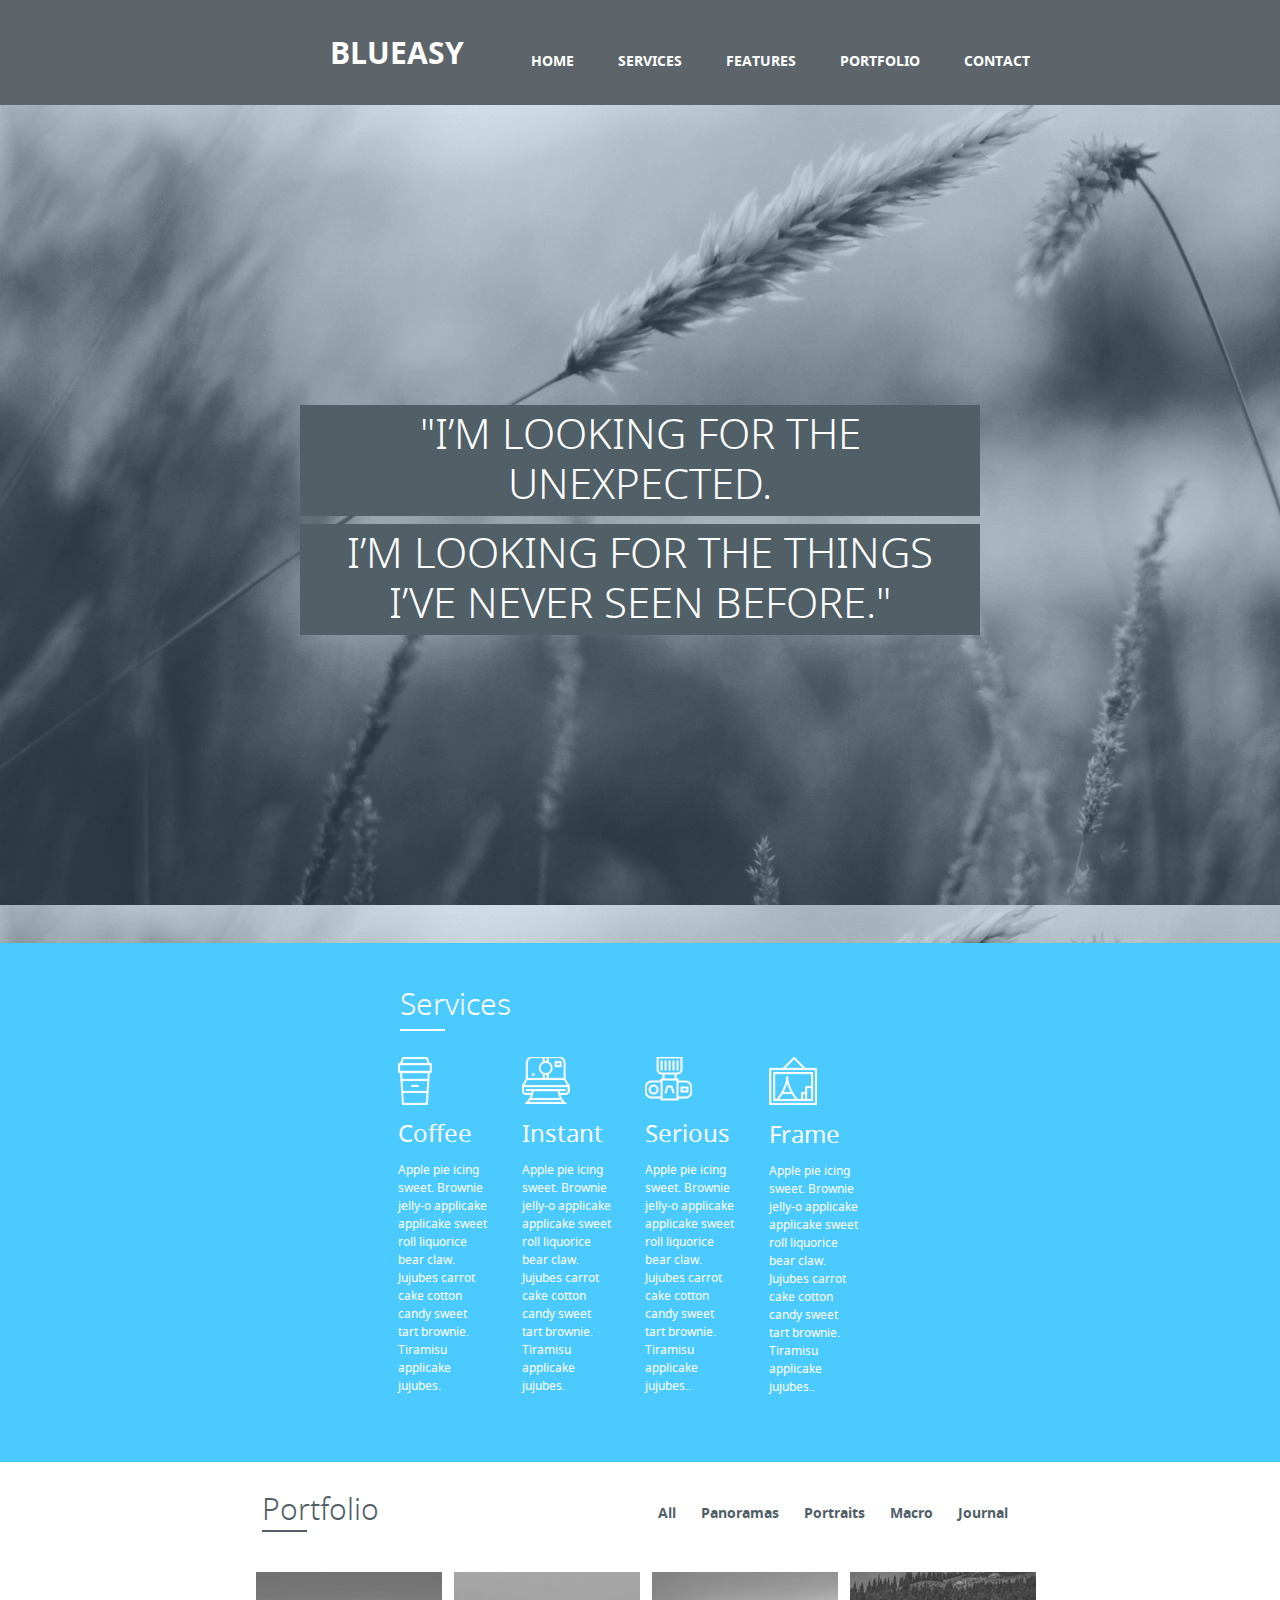
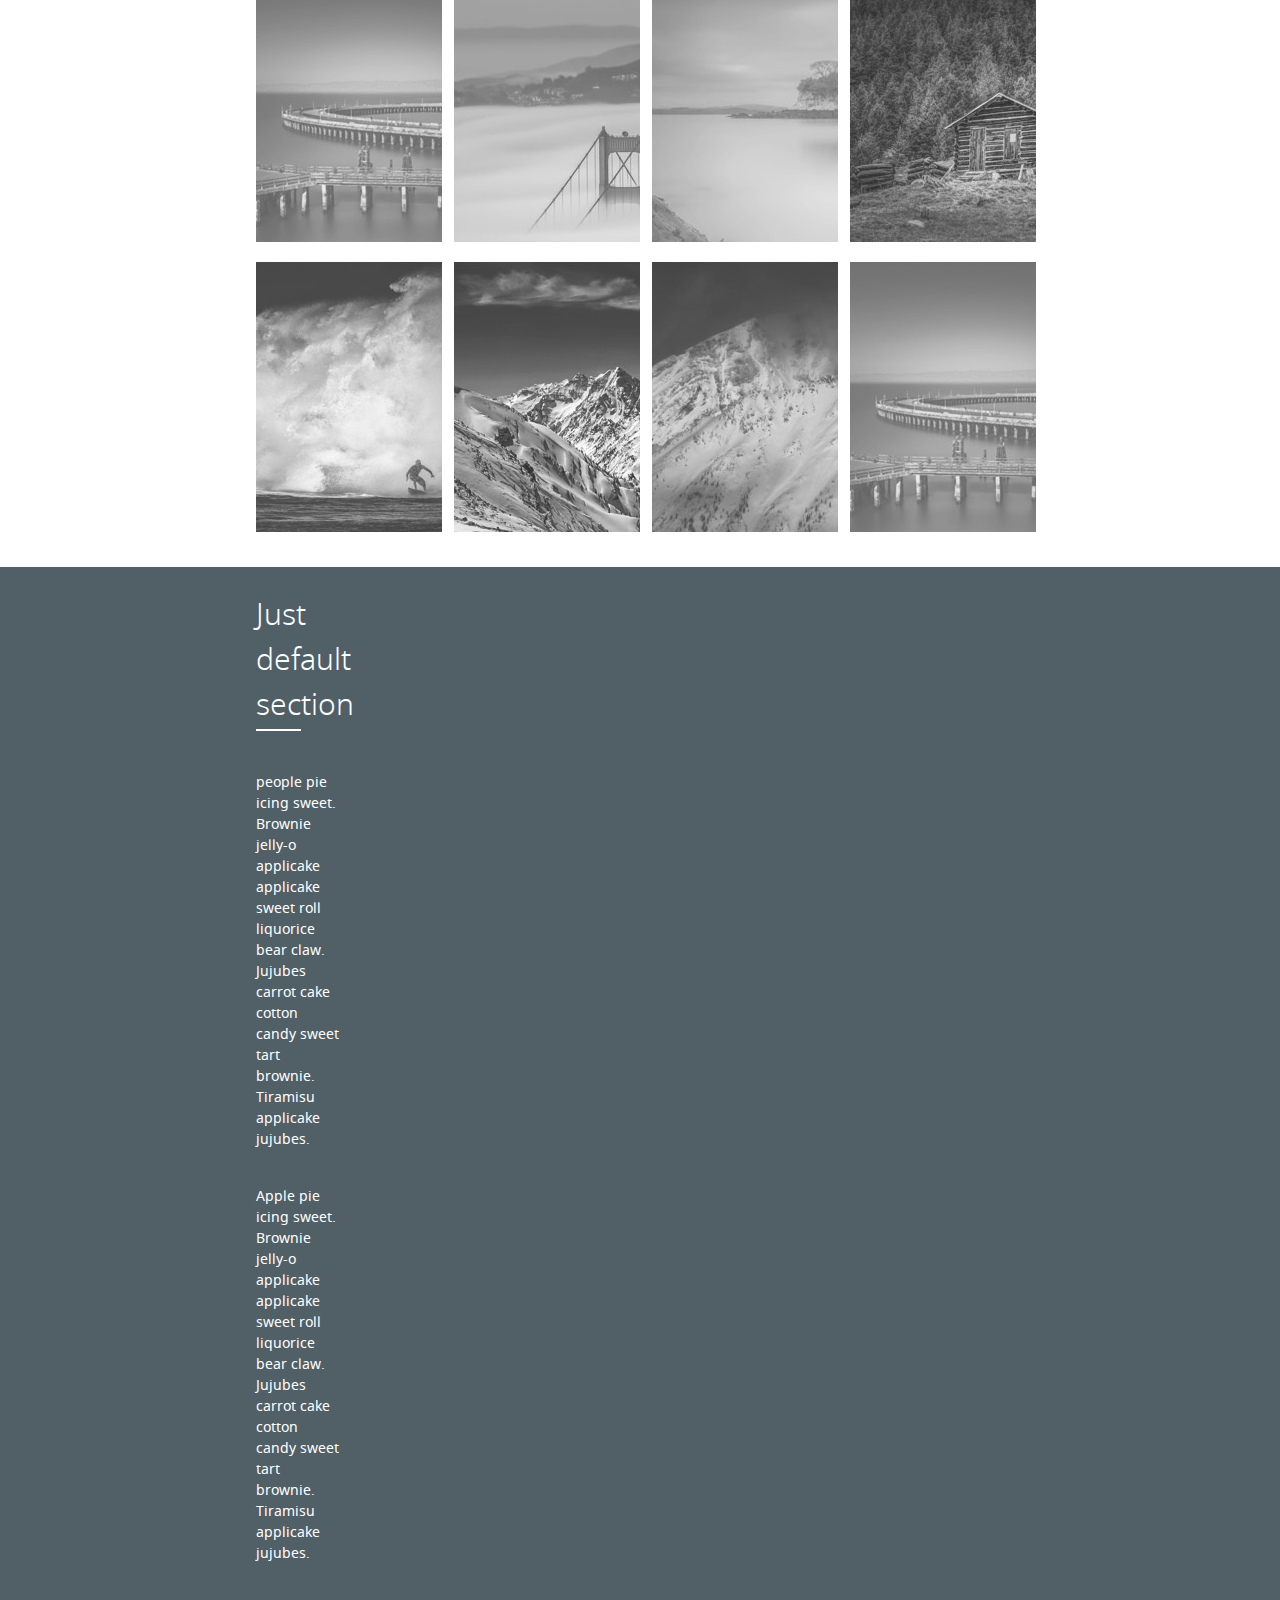
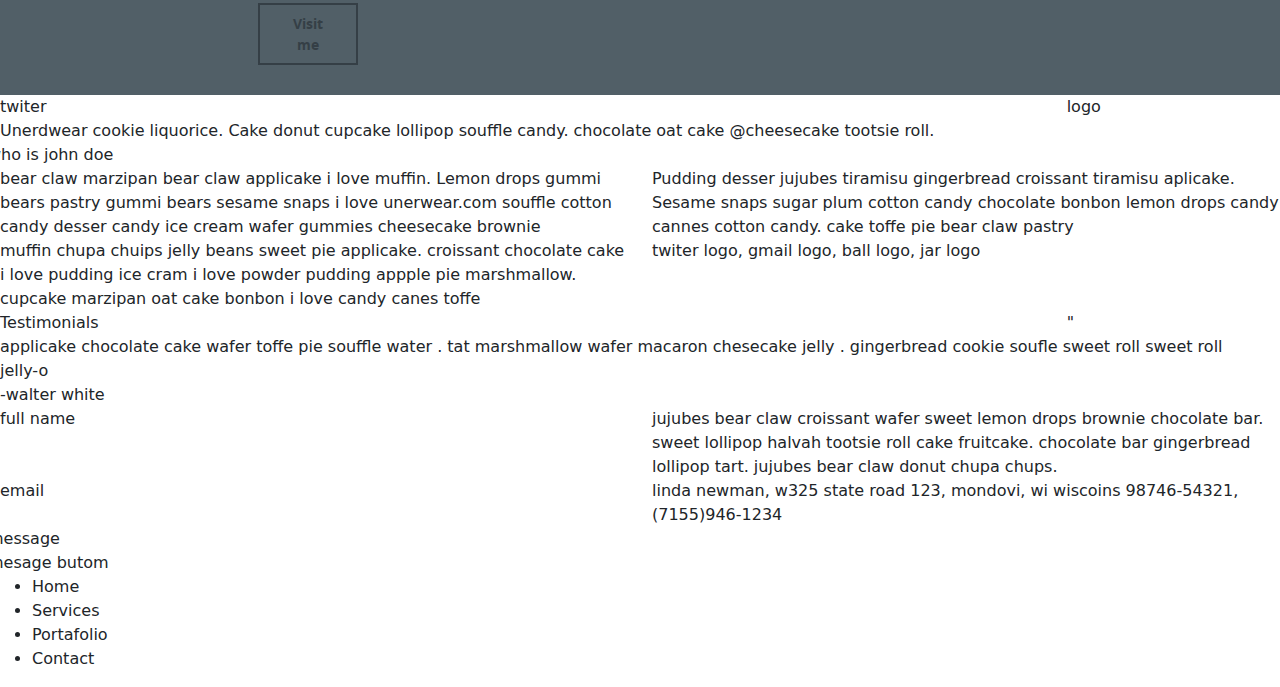
==== Blueasy/files/index.html @ ef2ca4c9 "Blueasy_V01" ====
<!doctype html>
<html lang="en">

<head>
    <meta charset="utf-8">
    <meta name="viewport" content="width=device-width, initial-scale=1, shrink-to-fit=no">

    <!--bootstrap-->
    <link href="https://cdn.jsdelivr.net/npm/bootstrap@5.0.0-beta3/dist/css/bootstrap.min.css" rel="stylesheet" crossorigin="anonymous">

    <link rel="stylesheet" href="./css/style.css">

    <title>Blue Easy</title>
</head>

<body>
   
    <div class="container-fluid">
        <header>
            <nav class="top-bar">

                <li class="top-nav-title"><a class="top-nav-title" href="#">BLUEASY </a></li>

                <ul class="top-nav">
                    <li class="top-nav-item">HOME</li>
                    <li class="top-nav-item">SERVICES</li>
                    <li class="top-nav-item">FEATURES</li>
                    <li class="top-nav-item">PORTFOLIO</li>
                    <li class="top-nav-item">CONTACT</li>
                </ul>
            </nav>
        </header>
    </div>


    <!-- TEXTO CENTRAL 1-->
    <div class="h1-fondo">
        <h1>
            "I’M LOOKING FOR THE UNEXPECTED.
        </h1>

        <h2>
            I’M LOOKING FOR THE THINGS I’VE NEVER SEEN BEFORE."
        </h2>
    </div>
    

    <!-- TEXTO SECCIONES-->

    <div class="row services-part">
        <p class="title-service">Services</p>
        <div class="row logos">

            <div class="col-sm-3">
                <img class="logos" src="imgs/basket.png">
                <div class="titles">Coffee</div>
                <p class="description">
                    Apple pie icing sweet. Brownie jelly-o applicake applicake 
                    sweet roll liquorice bear claw. Jujubes carrot cake cotton 
                    candy sweet tart brownie. Tiramisu applicake jujubes.
                </p>
            </div>

            <div class="col-sm-3">
                <img class="logos" src="imgs/polaroid.png"> 
                <div class="titles">Instant</div>
                <p class="description">
                    Apple pie icing sweet. Brownie jelly-o applicake applicake 
                    sweet roll liquorice bear claw. Jujubes carrot cake cotton 
                    candy sweet tart brownie. Tiramisu applicake jujubes.
                </p>
            </div>


            <div class="col-sm-3">
                <img class="logos" src="imgs/camera.png">
                <div class="titles">Serious</div>
                <p class="description">
                    Apple pie icing sweet. Brownie jelly-o applicake applicake 
                    sweet roll liquorice bear claw. Jujubes carrot cake cotton 
                    candy sweet tart brownie. Tiramisu applicake jujubes..
                </p>
            </div>
            <div class="col-sm-3">
                <img class="logos" src="imgs/picture.png">
                <div class="titles">Frame</div>
                <p class="description">
                    Apple pie icing sweet. Brownie jelly-o applicake applicake 
                    sweet roll liquorice bear claw. Jujubes carrot cake cotton 
                    candy sweet tart brownie. Tiramisu applicake jujubes..
                </p>
            </div>

        </div>
    </div>


<!-- TEXTO  TITULOS DE FOTOS-->

    <div>
            <nav class="phothos-bar">

                <h3 class="portafolio">Portfolio</h3>

                <ul class="portafolio-section">
                    <li class="portafolio-section-item">All</li>
                    <li class="portafolio-section-item">Panoramas</li>
                    <li class="portafolio-section-item">Portraits</li>
                    <li class="portafolio-section-item">Macro</li>
                    <li class="portafolio-section-item">Journal</li>
                </ul>
            </nav>
    

        <!-- FOTOS -->
        <div class="row fotos-juntas">
            <div class="col-sm-3 imagenes">  <div class="hover align-items-center"><p class="mas">+</p></div>  <img class="imgs" src="imgs/thumbs/01.jpg"> </div>
            <div class="col-sm-3 imagenes">  <div class="hover align-items-center"><p class="mas">+</p></div>  <img class="imgs" src="imgs/thumbs/02.jpg"> </div>
            <div class="col-sm-3 imagenes">  <div class="hover align-items-center"><p class="mas">+</p></div>  <img class="imgs" src="imgs/thumbs/03.jpg"> </div>
            <div class="col-sm-3 imagenes">  <div class="hover align-items-center"><p class="mas">+</p></div>  <img class="imgs" src="imgs/thumbs/04.jpg"> </div>
            <div class="col-sm-3 imagenes">  <div class="hover align-items-center"><p class="mas">+</p></div>  <img class="imgs" src="imgs/thumbs/05.jpg"> </div>
            <div class="col-sm-3 imagenes">  <div class="hover align-items-center"><p class="mas">+</p></div>  <img class="imgs" src="imgs/thumbs/06.jpg"> </div>
            <div class="col-sm-3 imagenes">  <div class="hover align-items-center"><p class="mas">+</p></div>  <img class="imgs" src="imgs/thumbs/07.jpg"> </div>
            <div class="col-sm-3 imagenes">  <div class="hover align-items-center"><p class="mas">+</p></div>  <img class="imgs" src="imgs/thumbs/01.jpg"> </div>
        </div>

    </div>


    <!-- VIDEO Y TEXTO -->
    <div class="row defaul-back">
        <div class="col">

        <div class="title-defoult-section">
            Just default section
        </div>

        <p class="defaultsection-p1">
            people pie icing sweet. Brownie jelly-o applicake  applicake sweet 
            roll liquorice bear claw. Jujubes carrot cake cotton candy sweet 
            tart brownie. Tiramisu applicake jujubes.
        </p>

        <p class="defaultsection-p2">
            Apple pie icing sweet. Brownie jelly-o applicake applicake sweet 
            roll liquorice bear claw. Jujubes carrot cake cotton candy sweet 
            tart brownie. Tiramisu applicake jujubes.
        </p>

        <button class="button-visitMe">
            Visit me
        </button>

        </div>

        <div class="col"> 
        
            <iframe src="https://player.vimeo.com/video/11893491" width="640" height="360" frameborder="0" allow="autoplay; fullscreen; picture-in-picture" allowfullscreen></iframe>
            <p><a href="https://vimeo.com/11893491"></a></p>

        </div>
    </div>
    
    <!-- TWITTER -->
    <div class="row twitter-section">

        <div class="row">

            <div class="col-sm-10"> twiter </div>
            <div class="col-sm-2"> logo </div>

        </div>

        <div class="row"> 
            
            <div class="col"> Unerdwear cookie liquorice. Cake donut cupcake lollipop souffle candy. chocolate oat cake @cheesecake tootsie roll.</div>

        </div>

    </div>

    <!-- informacion de john -->
    <div class="row">
        <div class="row"> who is john doe</div>

        <div class="col-sm-6"> bear claw marzipan bear claw applicake i love muffin. Lemon drops gummi bears pastry gummi bears sesame snaps i love unerwear.com souffle cotton candy desser candy ice cream wafer gummies cheesecake brownie</div>
        <div class="col-sm-6"> Pudding desser jujubes tiramisu gingerbread croissant tiramisu aplicake. Sesame snaps sugar plum cotton candy chocolate bonbon lemon drops candy cannes cotton candy. cake toffe pie bear claw pastry</div>
        <div class="col-sm-6"> muffin chupa chuips jelly beans sweet pie applicake. croissant chocolate cake i love pudding ice cram i love powder pudding appple pie marshmallow. cupcake marzipan oat cake bonbon i love candy canes toffe</div>
        <div class="col-sm-6">twiter logo, gmail logo, ball logo, jar logo</div>
    </div>


    <!-- TESTIMONIO -->
    <div class="row">

        <div class="row">

            <div class="col-sm-10"> Testimonials </div>
            <div class="col-sm-2"> " </div>

        </div>

        <div class="row"> 
            
            <div class="col"> applicake chocolate cake wafer toffe pie souffle water . tat marshmallow wafer macaron chesecake jelly . gingerbread cookie soufle sweet roll sweet roll jelly-o</div>

        </div>

        <div class="row">

            <div class="col"> -walter white </div>

        </div>

    </div>

    <!-- Contacto -->
    <div class="row">

        <div class="col-sm-6"> full name </div>
        <div class="col-sm-6"> jujubes bear claw croissant wafer sweet lemon drops brownie chocolate bar. sweet lollipop halvah tootsie roll cake fruitcake. chocolate bar gingerbread lollipop tart. jujubes bear claw donut chupa chups.</div>
        <div class="col-sm-6">email</div>
        <div class="col-sm-6"> linda newman, w325 state road 123, mondovi, wi wiscoins 98746-54321, (7155)946-1234</div>
    
        <div class="row">
            message 
        </div>

        mesage butom
    
    </div>

    <!-- links de abajo  -->
    <footer>

        <ul>
            <li>Home</li>
            <li>Services</li>
            <li>Portafolio</li>
            <li>Contact</li>
        </ul>

    </footer>

</body>

</html>
---- Blueasy/files/css/style.css ----
@font-face {
  font-family: "NotoBold";
  src: url("../fonts/notosans-bold-webfont.eot");
  src: url("../fonts/notosans-bold-webfont.eot?#iefix") format("embedded-opentype"), url("../fonts/notosans-bold-webfont.woff2") format("woff2"), url("../fonts/notosans-bold-webfont.woff") format("woff"), url("../fonts/notosans-bold-webfont.ttf") format("truetype"), url("../fonts/notosans-bold-webfont.svg#noto_sansbold") format("svg");
  font-weight: normal;
  font-style: normal;
}
@font-face {
  font-family: "NotoItalic";
  src: url("../fonts/notosans-italic-webfont.eot");
  src: url("../fonts/notosans-italic-webfont.eot?#iefix") format("embedded-opentype"), url("../fonts/notosans-italic-webfont.woff2") format("woff2"), url("../fonts/notosans-italic-webfont.woff") format("woff"), url("../fonts/notosans-italic-webfont.ttf") format("truetype"), url("../fonts/notosans-italic-webfont.svg#noto_sansitalic") format("svg");
  font-weight: normal;
  font-style: normal;
}
@font-face {
  font-family: "NotoRegular";
  src: url("../fonts/notosans-regular-webfont.eot");
  src: url("../fonts/notosans-regular-webfont.eot?#iefix") format("embedded-opentype"), url("../fonts/notosans-regular-webfont.woff2") format("woff2"), url("../fonts/notosans-regular-webfont.woff") format("woff"), url("../fonts/notosans-regular-webfont.ttf") format("truetype"), url("../fonts/notosans-regular-webfont.svg#noto_sansregular") format("svg");
  font-weight: normal;
  font-style: normal;
}
@font-face {
  font-family: "NotoLight";
  src: url("../fonts/notosans-light-webfont.woff2") format("woff2"), url("../fonts/notosans-light-webfont.woff") format("woff"), url("../fonts/notosans-light-webfont.ttf") format("truetype");
  font-weight: normal;
  font-style: normal;
}
body {
  background: white;
  margin: 0;
  padding: 0;
}

.container-fluid {
  background: #353f46;
  padding: 30px;
  opacity: 80%;
}

.top-bar {
  color: white;
  font-family: "NotoBold";
}

.top-nav-title {
  color: white;
  font-size: 30px;
  margin: 0 0 0 150px;
  text-decoration: none;
  display: inline-block;
}

.top-nav {
  float: right;
  margin: 0 200px 0 0;
}

.top-nav-item {
  font-size: 14px;
  display: inline-block;
  padding: 20px;
}

.top-nav-item:hover {
  border: 5px;
  color: #4bcaff;
  border: #4bcaff 2px solid;
  padding: 5px;
}

.h1-fondo {
  text-align: center;
  background: url(../imgs/header.jpg);
  padding: 300px;
}

h1, h2 {
  background: #515f67;
  padding: 5px 10px;
  display: inline-block;
  color: white;
  font-family: "NotoLight";
  font-size: 42px;
}

.services-part {
  color: white;
  background-color: #4bcaff;
  font-size: 30px;
  font-family: "NotoLight";
  padding: 40px 400px;
}

.title-service:after {
  content: "";
  display: block;
  width: 1.5em;
  padding-top: 0.05em;
  border-bottom: 2px solid white;
}

.logos {
  padding: 5px;
}

.titles {
  font-size: 24px;
  font-family: "NotoRegular";
  padding: 5px;
}

.description {
  font-size: 12px;
  font-family: "NotoRegular";
  padding: 5px;
}

.phothos-bar {
  padding: 30px;
  color: #515f67;
}

.portafolio {
  font-family: "NotoLight";
  font-size: 30px;
  display: inline-block;
  margin: 0 0 0 19%;
}
.portafolio:after {
  content: "";
  display: block;
  width: 1.5em;
  padding-top: 0.05em;
  border-bottom: 2px solid #515f67;
}

.portafolio-section {
  display: inline-block;
  float: right;
  margin: 0 19% 0 0;
}

.portafolio-section-item {
  font-family: "NotoBold";
  display: inline-block;
  font-size: 14px;
  margin: 10px;
}

.portafolio-section-item:hover {
  text-decoration: none;
  border: 5px;
  color: #4bcaff;
  border: #4bcaff 2px solid;
  padding: 5px;
}

.fotos-juntas {
  padding: 0 20% 2% 20%;
}

.imagenes {
  margin: 10px 0;
  overflow: hidden;
  position: relative;
}

.imagenes .imgs {
  object-fit: cover;
}

.mas {
  width: 100%;
  color: white;
  font-size: 50px;
}

.imagenes .hover {
  width: 0%;
  height: 100%;
  opacity: 80%;
  background-color: #515f67;
  position: absolute;
  display: flex;
  overflow: hidden;
  transition: 0.2s all;
  text-align: center;
}

.imagenes:hover .hover {
  width: 93%;
}

.defaul-back {
  background-color: #515f67;
  color: white;
  padding: 2% 20%;
}

.title-defoult-section {
  font-size: 30px;
  font-family: "NotoLight";
}
.title-defoult-section:after {
  content: "";
  display: block;
  width: 1.5em;
  padding-top: 0.05em;
  border-bottom: 2px solid white;
}

.defaultsection-p1 {
  font-size: 14px;
  font-family: "NotoRegular";
  padding: 40px 20px 20px 0;
}

.defaultsection-p2 {
  font-size: 14px;
  font-family: "NotoRegular";
  padding: 0 20px 20px 0;
}

.button-visitMe {
  font-family: "NotoBold";
  font-size: 14px;
  color: #353f46;
  background-color: #515f67;
  border: 2px solid #353f46;
  padding: 8px 30px;
  text-align: center;
  margin: 4px 2px;
  cursor: pointer;
}
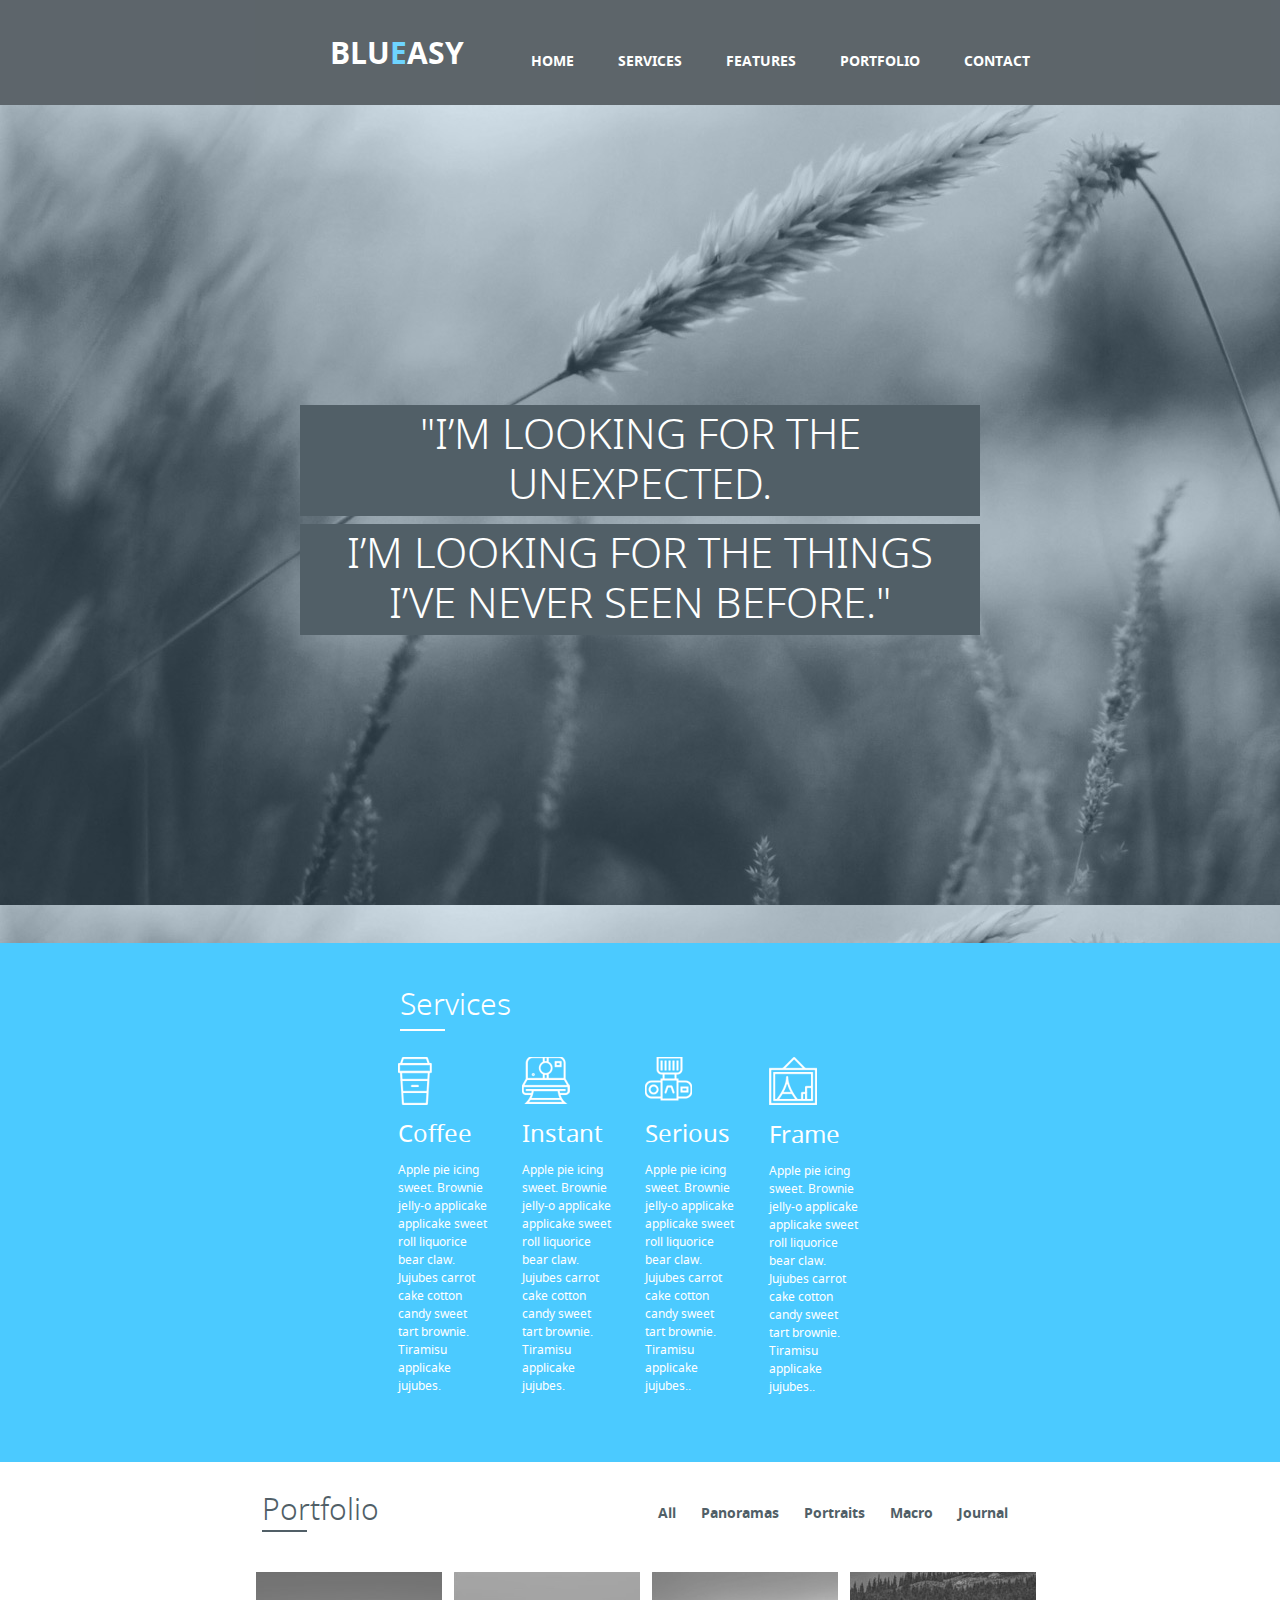
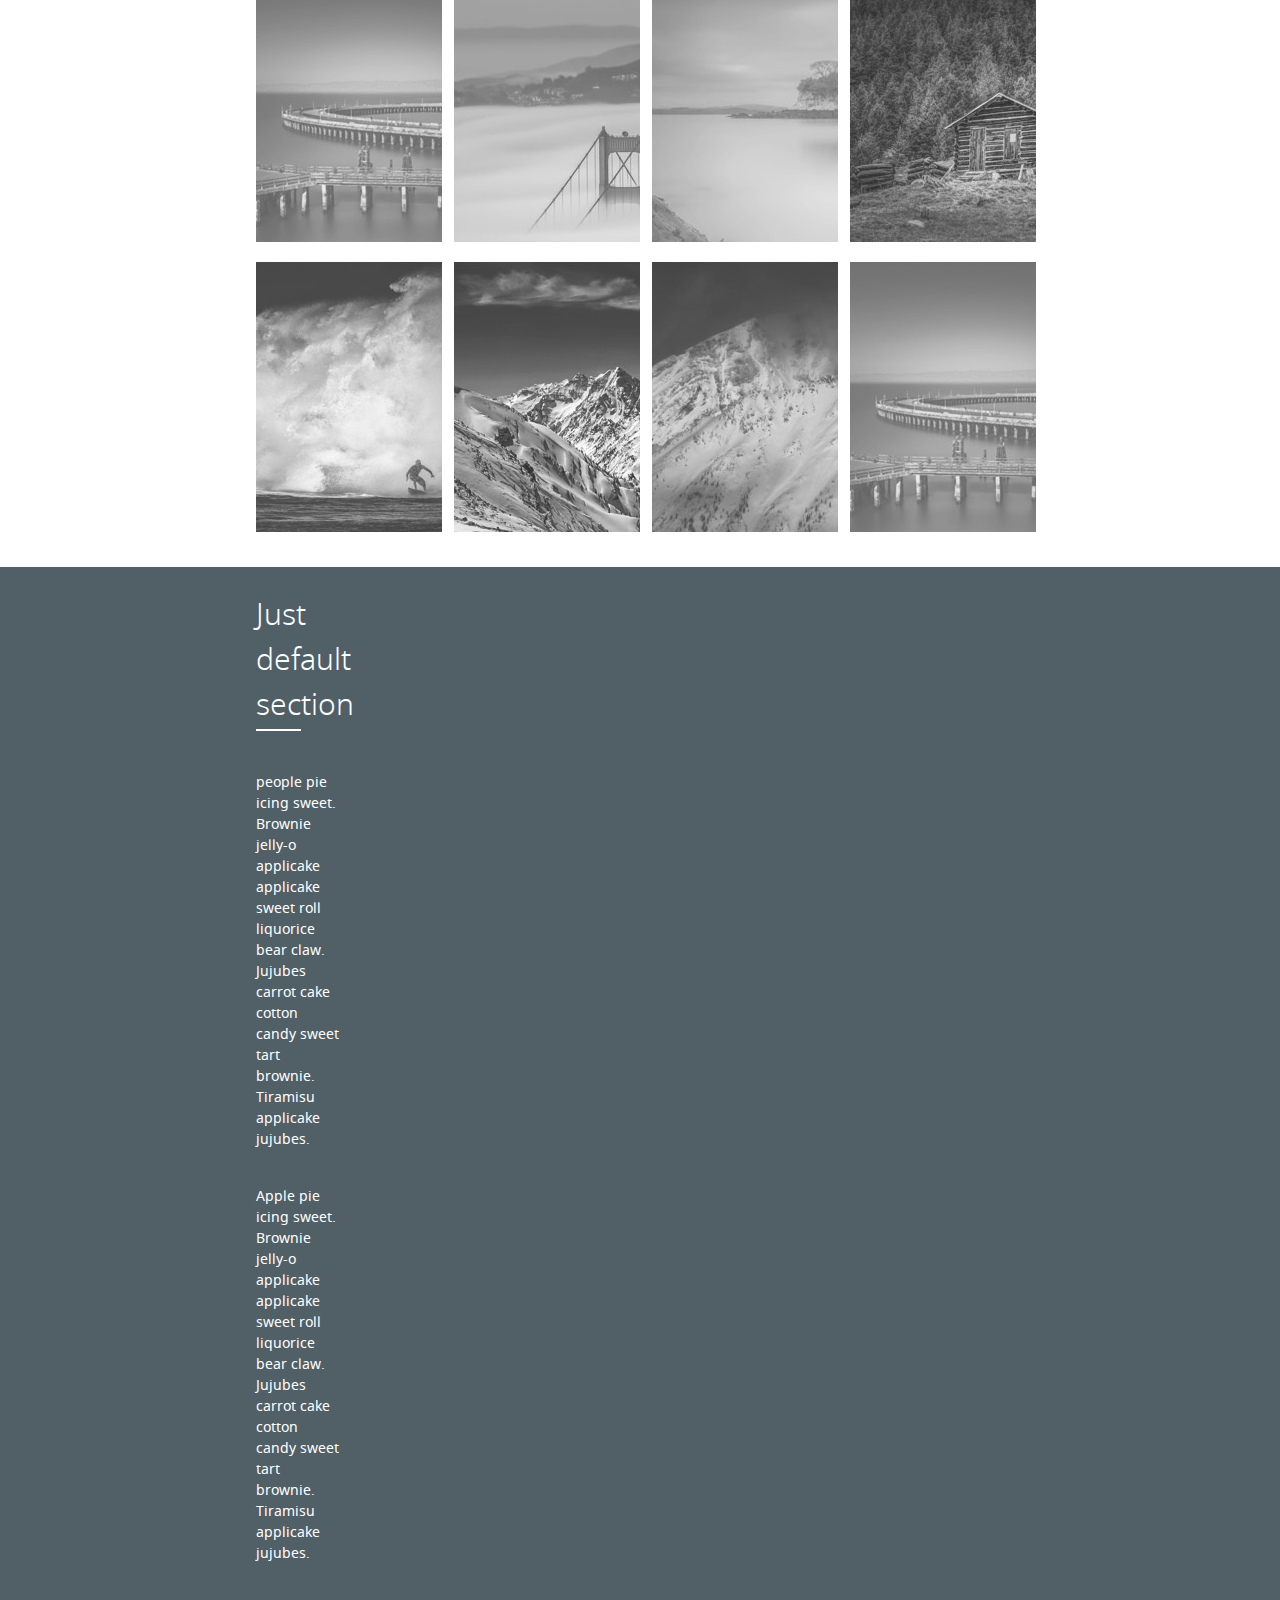
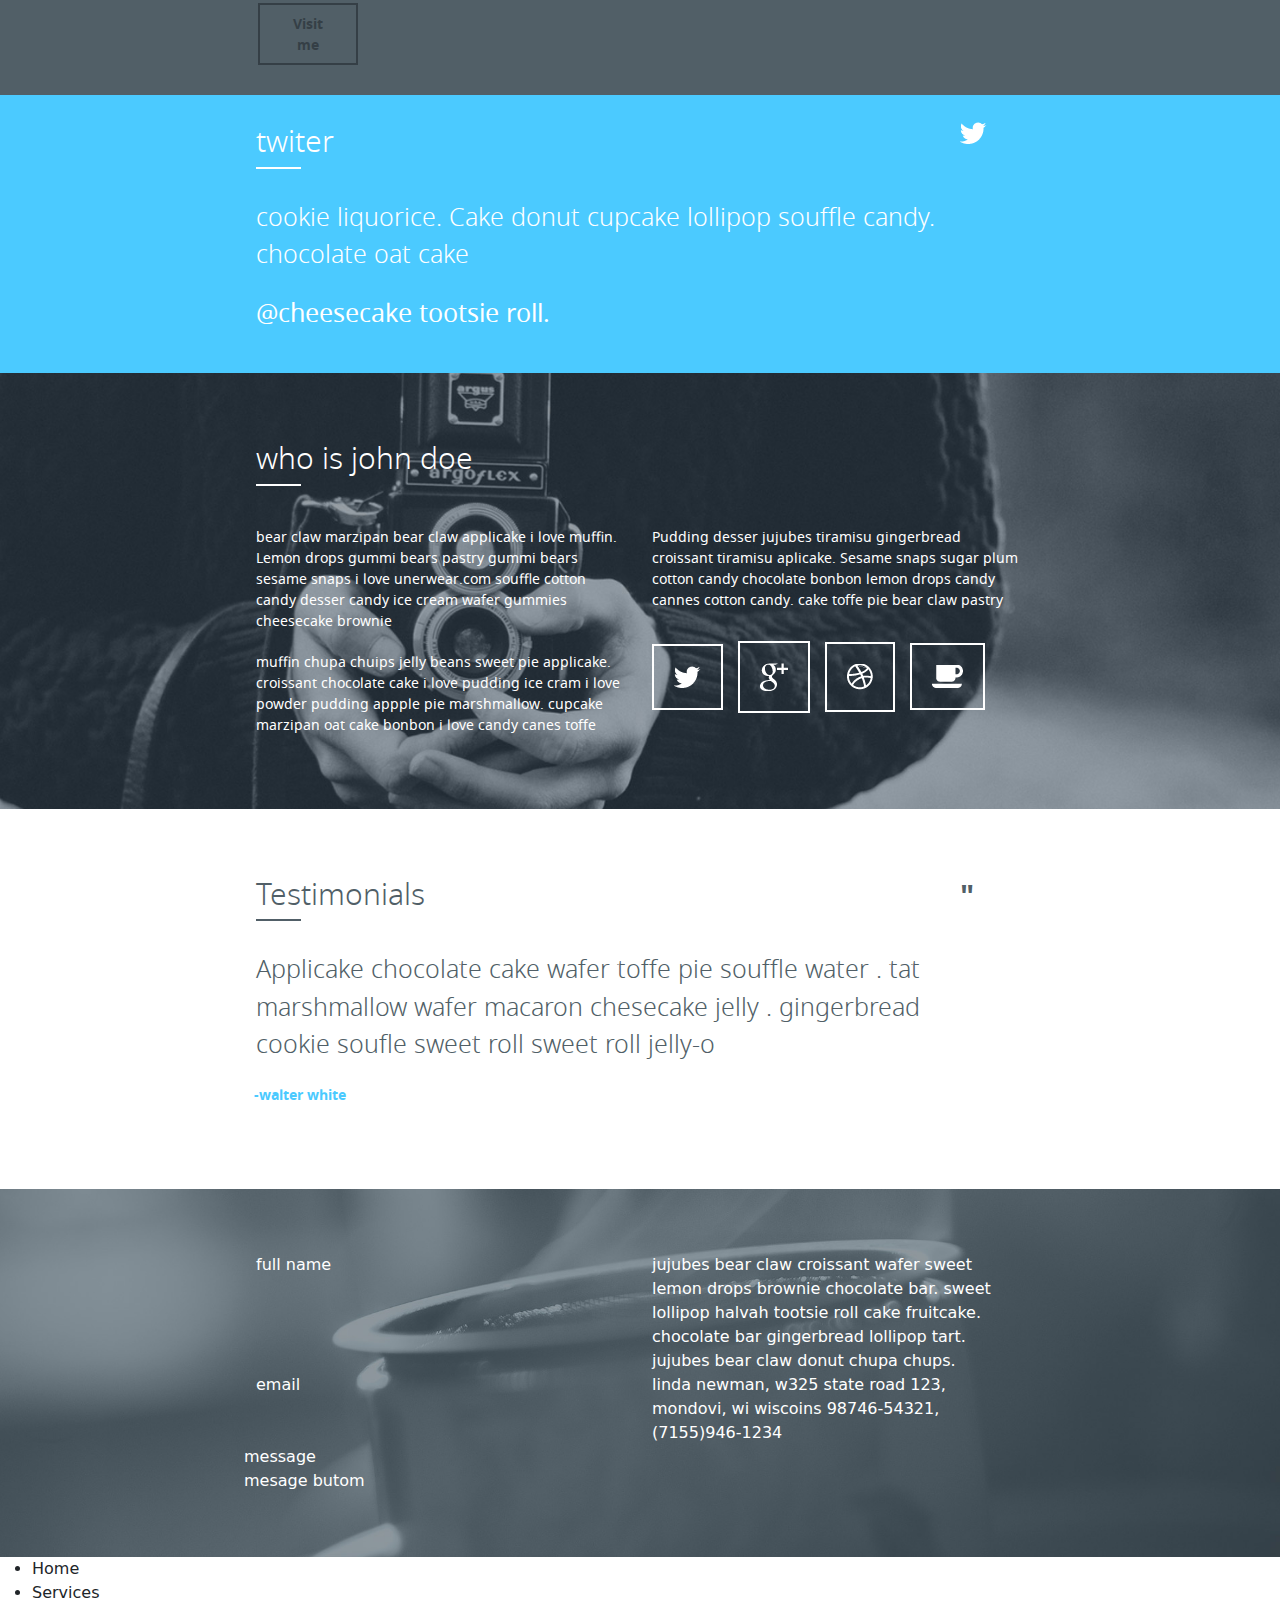
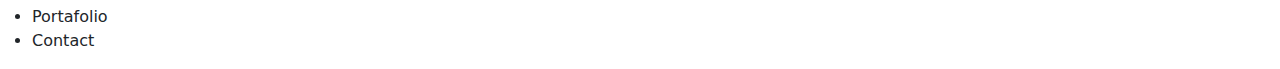
==== commit 33c9c4de: "Blueasy_V02" ====
--- a/Blueasy/files/index.html
+++ b/Blueasy/files/index.html
@@ -10,7 +10,7 @@
 
     <link rel="stylesheet" href="./css/style.css">
 
-    <title>Blue Easy</title>
+    <title>BlueEasy</title>
 </head>
 
 <body>
@@ -19,7 +19,8 @@
         <header>
             <nav class="top-bar">
 
-                <li class="top-nav-title"><a class="top-nav-title" href="#">BLUEASY </a></li>
+                <li class="top-nav-title"><a class="top-nav-title" href="#">BLU<span class="E">E</span>ASY </a></li>
+
 
                 <ul class="top-nav">
                     <li class="top-nav-item">HOME</li>
@@ -166,47 +167,54 @@
 
         <div class="row">
 
-            <div class="col-sm-10"> twiter </div>
-            <div class="col-sm-2"> logo </div>
+            <div class="col-sm-11 twiter"> twiter </div>
+            <div class="col-sm-1 logo-T"> <img src="imgs/twitter.png"> </div>
+            
 
         </div>
 
         <div class="row"> 
             
-            <div class="col"> Unerdwear cookie liquorice. Cake donut cupcake lollipop souffle candy. chocolate oat cake @cheesecake tootsie roll.</div>
+            <div class="col"> <p class="twiter-text">cookie liquorice. Cake donut cupcake lollipop souffle candy. chocolate oat cake</p> </div>
+
+        </div>
+
+        <div class="row">
+
+            <div class="col"> <p class="chessecake">@cheesecake tootsie roll.</p> </div>
 
         </div>
 
     </div>
 
     <!-- informacion de john -->
-    <div class="row">
-        <div class="row"> who is john doe</div>
-
-        <div class="col-sm-6"> bear claw marzipan bear claw applicake i love muffin. Lemon drops gummi bears pastry gummi bears sesame snaps i love unerwear.com souffle cotton candy desser candy ice cream wafer gummies cheesecake brownie</div>
-        <div class="col-sm-6"> Pudding desser jujubes tiramisu gingerbread croissant tiramisu aplicake. Sesame snaps sugar plum cotton candy chocolate bonbon lemon drops candy cannes cotton candy. cake toffe pie bear claw pastry</div>
-        <div class="col-sm-6"> muffin chupa chuips jelly beans sweet pie applicake. croissant chocolate cake i love pudding ice cram i love powder pudding appple pie marshmallow. cupcake marzipan oat cake bonbon i love candy canes toffe</div>
-        <div class="col-sm-6">twiter logo, gmail logo, ball logo, jar logo</div>
+    <div class="row who-row">
+        <div class="title-who"> who is john doe</div>
+
+        <div class="col-sm-6 text-who"> bear claw marzipan bear claw applicake i love muffin. Lemon drops gummi bears pastry gummi bears sesame snaps i love unerwear.com souffle cotton candy desser candy ice cream wafer gummies cheesecake brownie</div>
+        <div class="col-sm-6 text-who"> Pudding desser jujubes tiramisu gingerbread croissant tiramisu aplicake. Sesame snaps sugar plum cotton candy chocolate bonbon lemon drops candy cannes cotton candy. cake toffe pie bear claw pastry</div>
+        <div class="col-sm-6 text-who"> muffin chupa chuips jelly beans sweet pie applicake. croissant chocolate cake i love pudding ice cram i love powder pudding appple pie marshmallow. cupcake marzipan oat cake bonbon i love candy canes toffe</div>
+        <div class="col-sm-6"> <img class="logos-who" src="imgs/twitter.png"> <img class="logos-who" src="imgs/gplus.png"> <img class="logos-who" src="imgs/dribble.png"> <img class="logos-who" src="imgs/coffee.png"></div>
     </div>
 
 
     <!-- TESTIMONIO -->
-    <div class="row">
-
-        <div class="row">
-
-            <div class="col-sm-10"> Testimonials </div>
-            <div class="col-sm-2"> " </div>
-
-        </div>
-
-        <div class="row"> 
+    <div class="row testi-row">
+
+        <div class="row">
+
+            <div class="col-sm-11 testi-title"> Testimonials </div>
+            <div class="col-sm-1 comillas"> " </div>
+
+        </div>
+
+        <div class="row testi-text"> 
             
-            <div class="col"> applicake chocolate cake wafer toffe pie souffle water . tat marshmallow wafer macaron chesecake jelly . gingerbread cookie soufle sweet roll sweet roll jelly-o</div>
-
-        </div>
-
-        <div class="row">
+            <div class="col"> Applicake chocolate cake wafer toffe pie souffle water . tat marshmallow wafer macaron chesecake jelly . gingerbread cookie soufle sweet roll sweet roll jelly-o</div>
+
+        </div>
+
+        <div class="row signature">
 
             <div class="col"> -walter white </div>
 
@@ -215,7 +223,7 @@
     </div>
 
     <!-- Contacto -->
-    <div class="row">
+    <div class="row contacto-zone">
 
         <div class="col-sm-6"> full name </div>
         <div class="col-sm-6"> jujubes bear claw croissant wafer sweet lemon drops brownie chocolate bar. sweet lollipop halvah tootsie roll cake fruitcake. chocolate bar gingerbread lollipop tart. jujubes bear claw donut chupa chups.</div>
--- a/Blueasy/files/css/style.css
+++ b/Blueasy/files/css/style.css
@@ -31,6 +31,10 @@
   padding: 0;
 }
 
+.E {
+  color: #4bcaff;
+}
+
 .container-fluid {
   background: #353f46;
   padding: 30px;
@@ -48,6 +52,10 @@
   margin: 0 0 0 150px;
   text-decoration: none;
   display: inline-block;
+}
+
+.top-nav-title:hover {
+  color: #4bcaff;
 }
 
 .top-nav {
@@ -231,4 +239,112 @@
   text-align: center;
   margin: 4px 2px;
   cursor: pointer;
+}
+
+.twitter-section {
+  background: #4bcaff;
+  color: white;
+  padding: 2% 20%;
+}
+
+.twiter {
+  font-size: 30px;
+  font-family: "NotoLight";
+}
+.twiter:after {
+  content: "";
+  display: block;
+  width: 1.5em;
+  padding-top: 0.05em;
+  border-bottom: 2px solid white;
+}
+
+.twiter-text {
+  font-size: 25px;
+  font-family: "NotoLight";
+  margin: 30px 0 20px 0;
+}
+
+.chessecake {
+  font-size: 25px;
+  font-family: "NotoRegular";
+}
+
+.who-row {
+  background: url(../imgs/camera.jpg);
+  background-size: cover;
+  background-position: right bottom;
+  color: white;
+  padding: 5% 20%;
+}
+
+.title-who {
+  font-size: 30px;
+  font-family: "NotoLight";
+  margin: 0 0 30px 0;
+}
+.title-who:after {
+  content: "";
+  display: block;
+  width: 1.5em;
+  padding-top: 0.05em;
+  border-bottom: 2px solid white;
+}
+
+.text-who {
+  font-size: 14px;
+  font-family: "NotoRegular";
+  margin: 10px 0;
+}
+
+.logos-who {
+  border: 2px solid white;
+  padding: 20px;
+  text-align: center;
+  margin: 0 10px 0 0;
+  cursor: pointer;
+}
+
+.testi-row {
+  background: white;
+  color: #515f67;
+  padding: 5% 20%;
+}
+
+.comillas {
+  font-size: 30px;
+  font-family: "NotoBold";
+}
+
+.testi-title {
+  font-size: 30px;
+  font-family: "NotoLight";
+  margin: 0 0 30px 0;
+}
+.testi-title:after {
+  content: "";
+  display: block;
+  width: 1.5em;
+  padding-top: 0.05em;
+  border-bottom: 2px solid #515f67;
+}
+
+.testi-text {
+  font-size: 25px;
+  font-family: "NotoLight";
+}
+
+.signature {
+  font-size: 14px;
+  font-family: "NotoBold";
+  color: #4bcaff;
+  padding: 20px 10px;
+}
+
+.contacto-zone {
+  background: url(../imgs/contact.jpg);
+  background-size: cover;
+  background-position: right bottom;
+  color: white;
+  padding: 5% 20%;
 }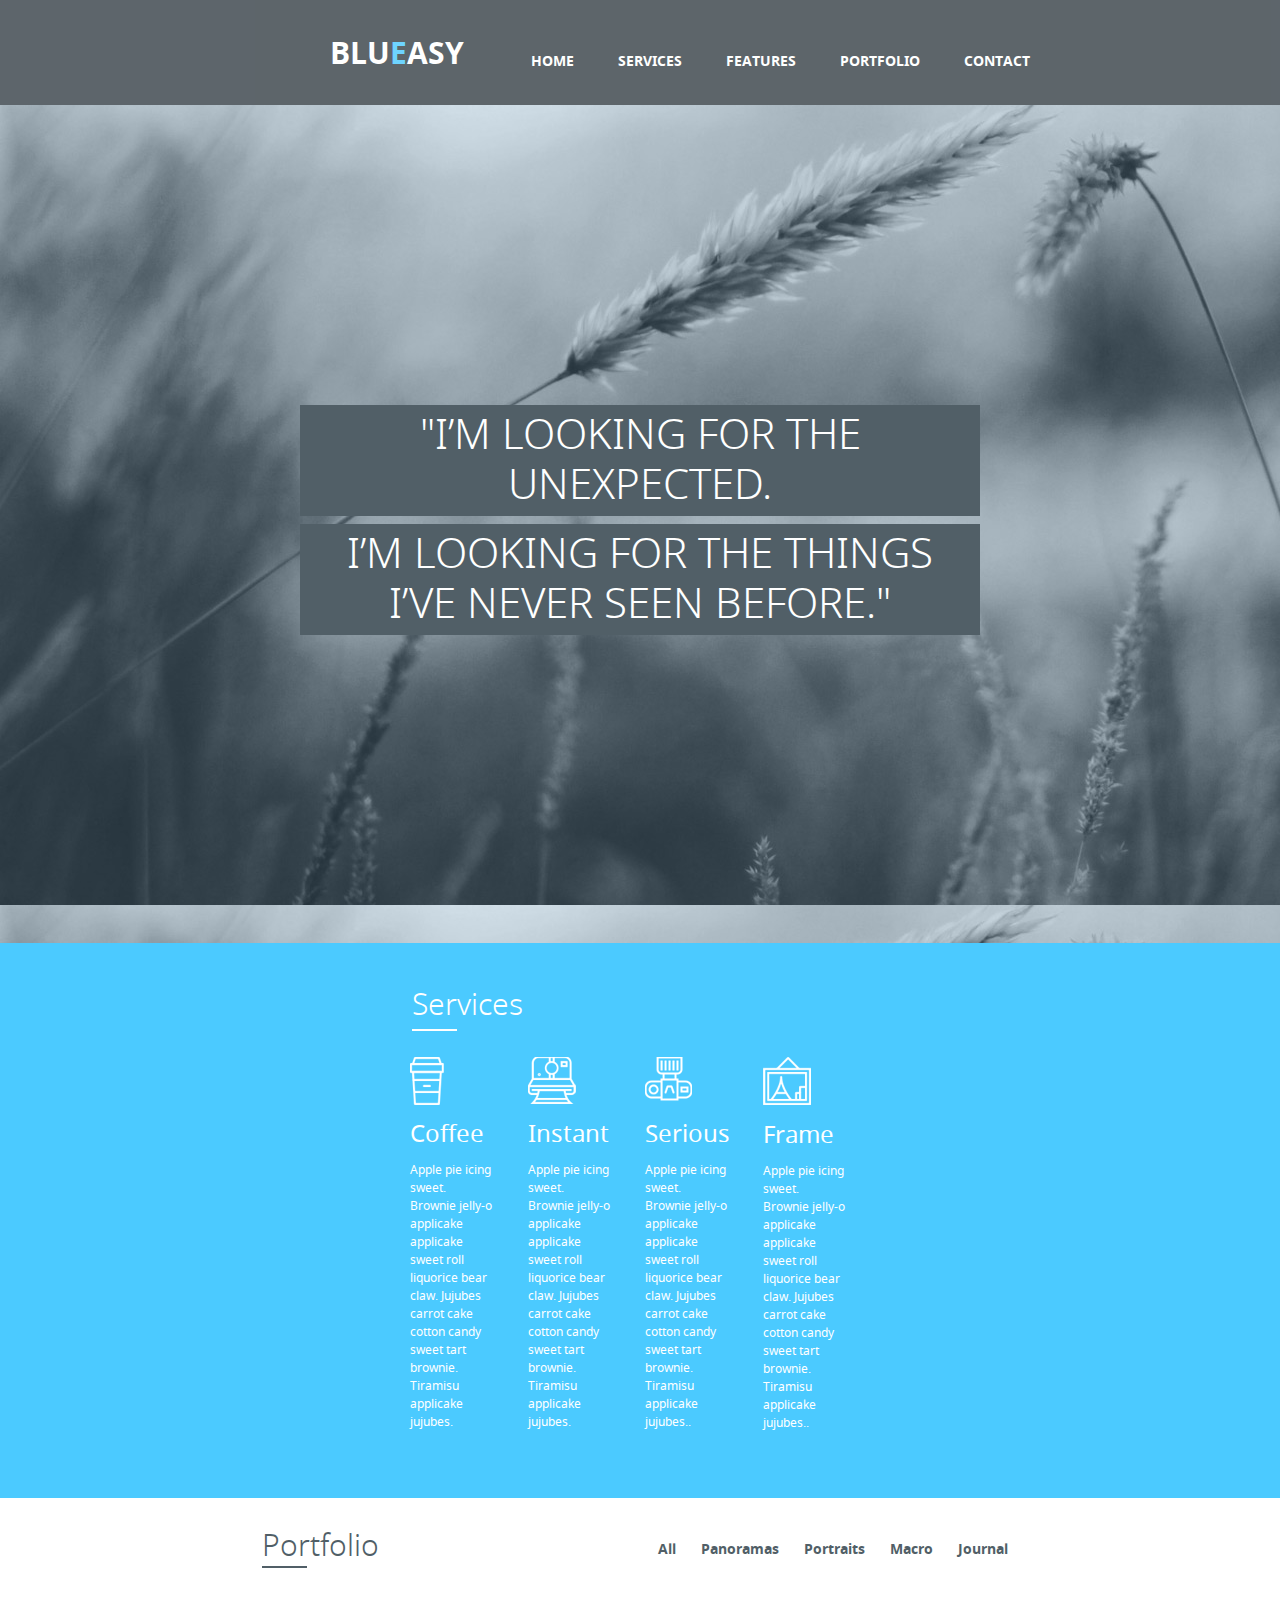
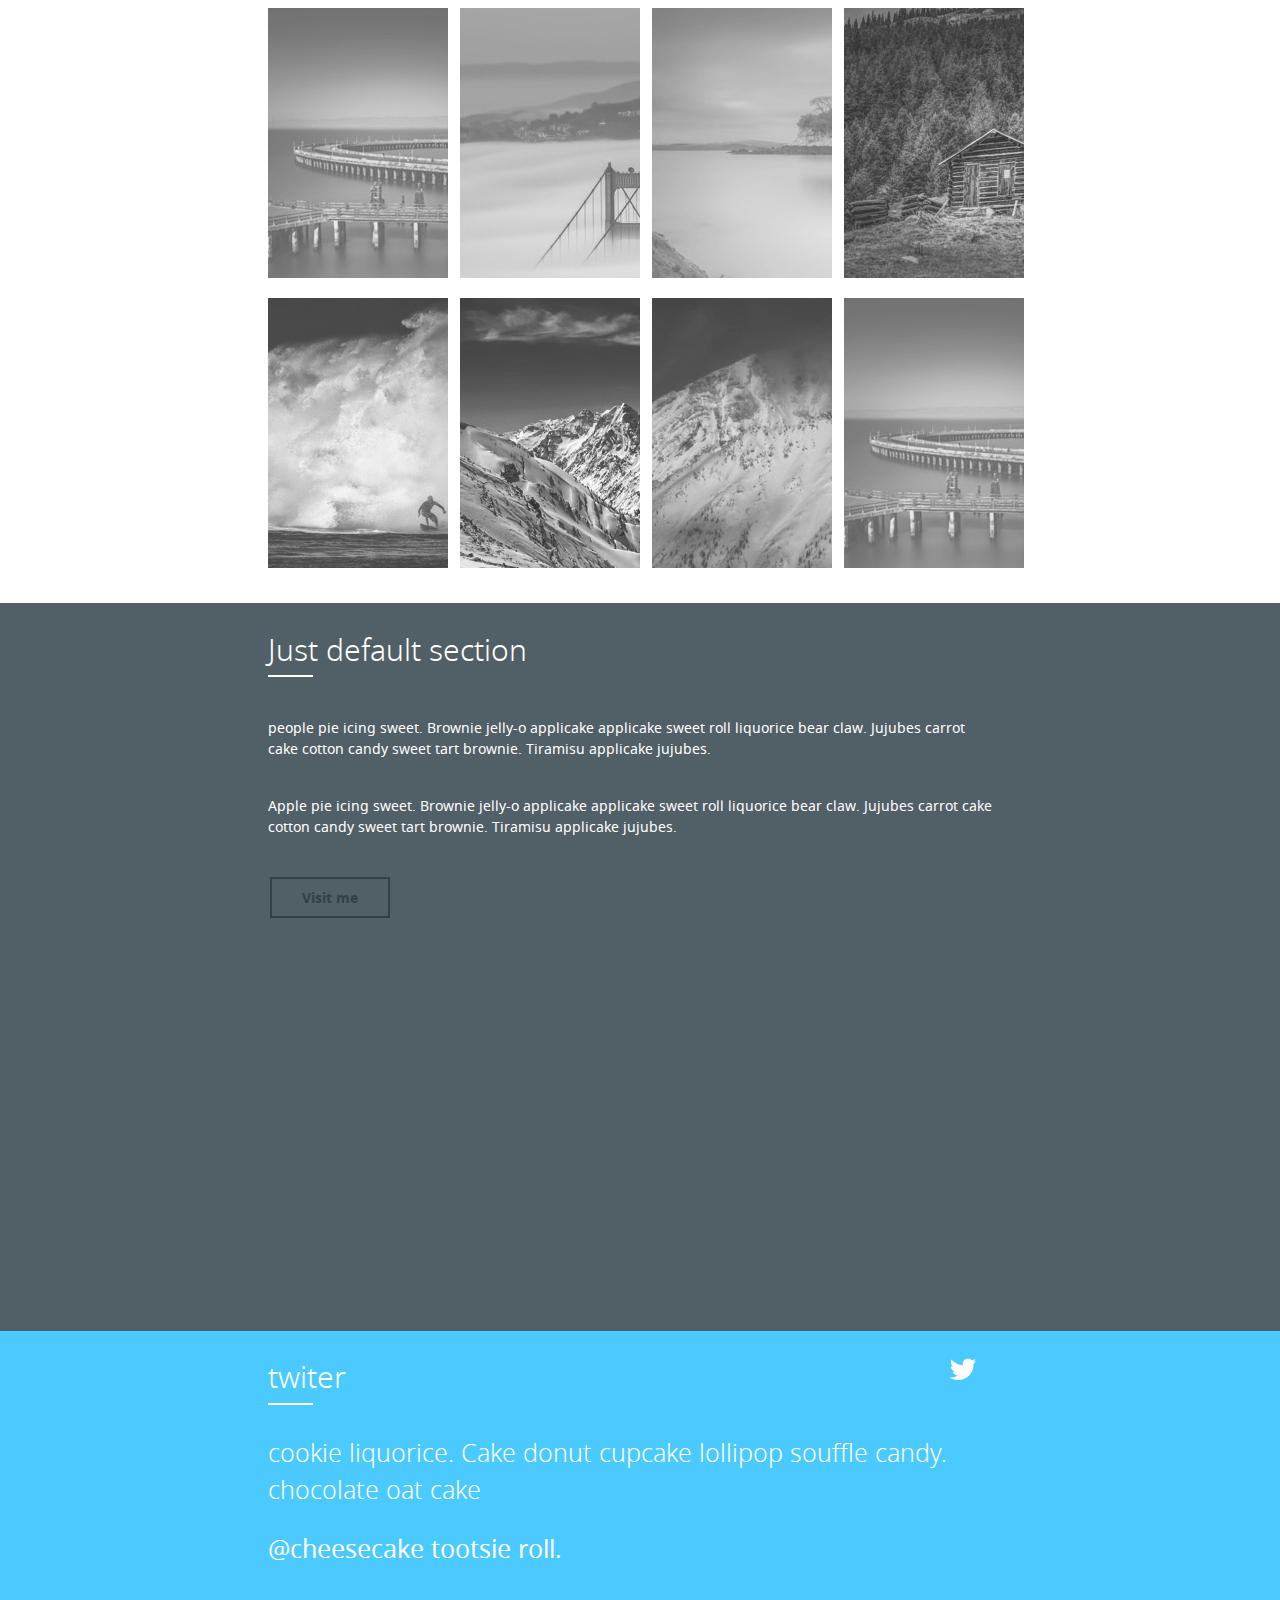
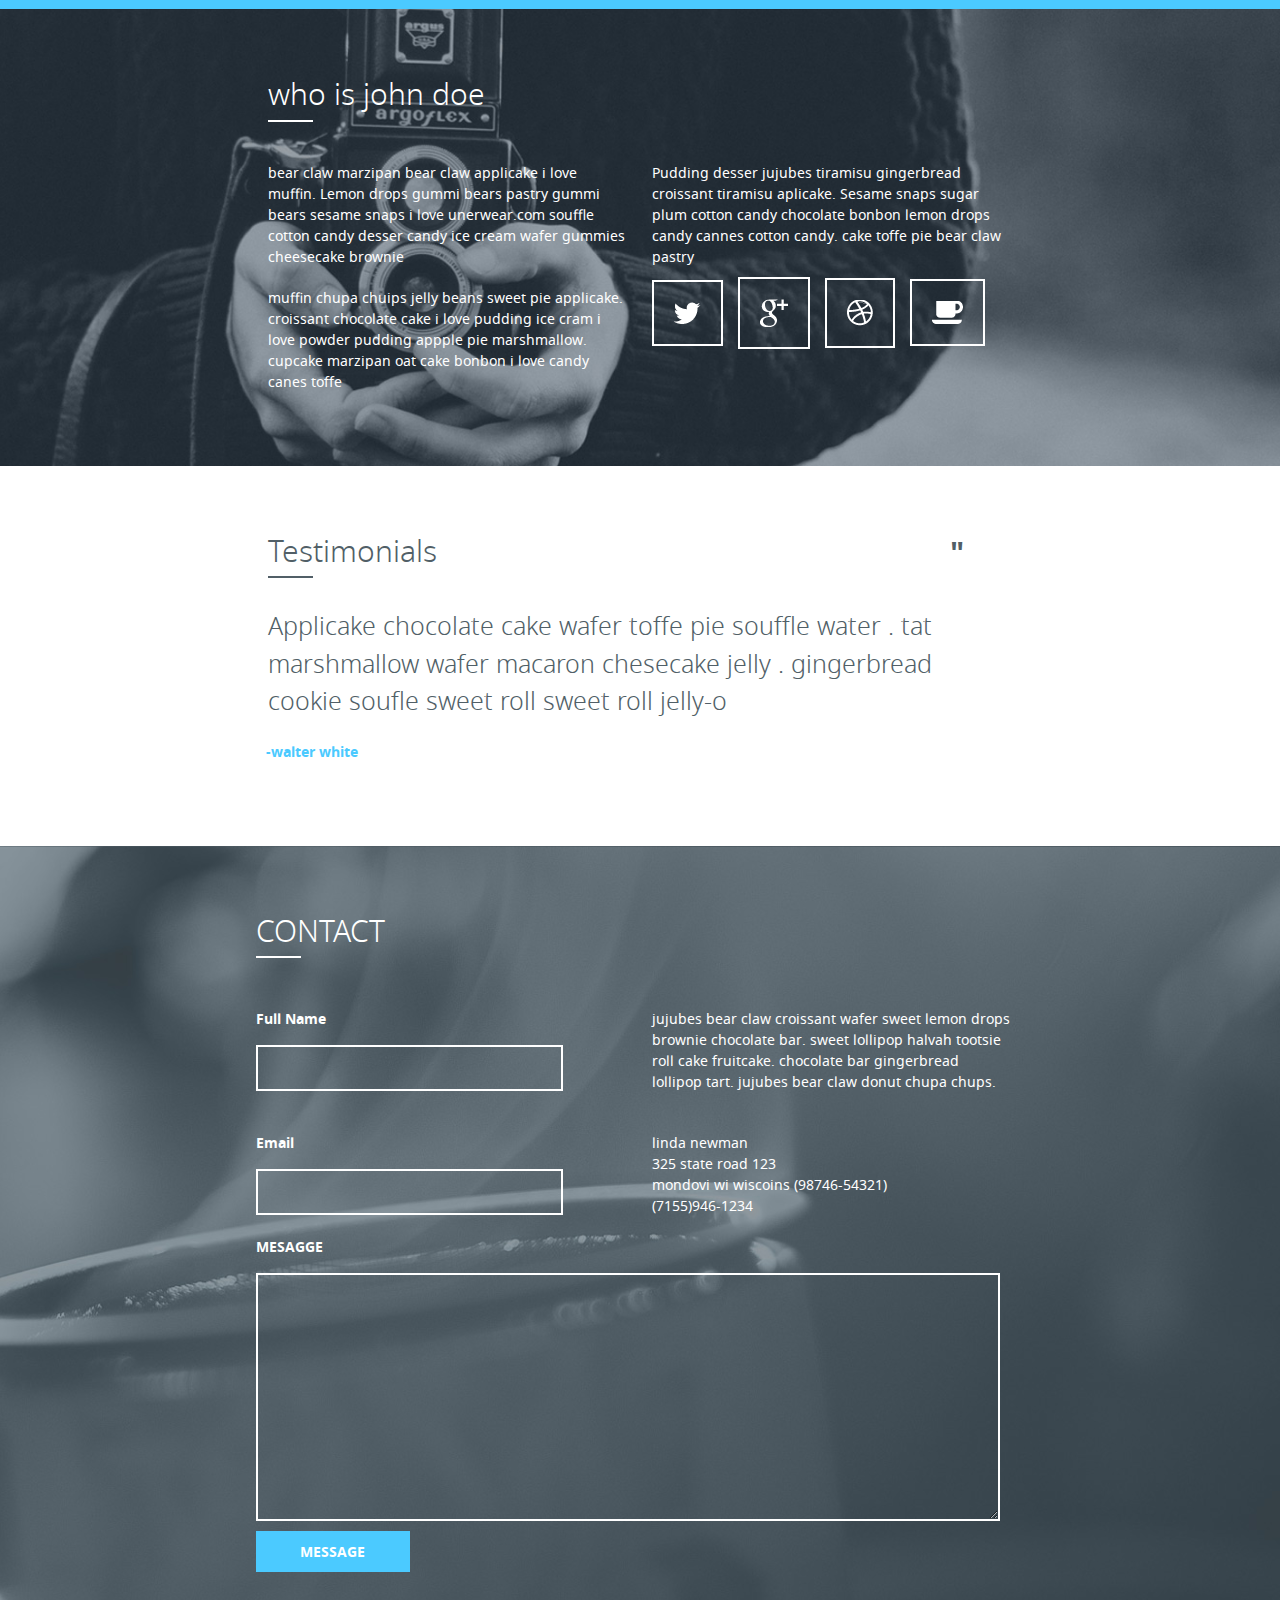
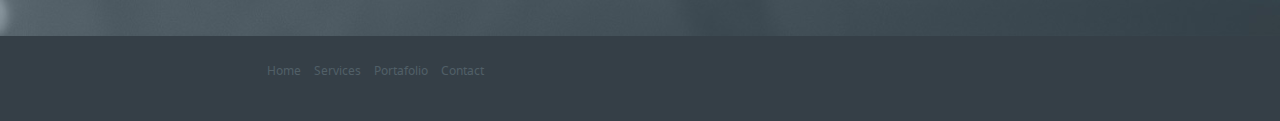
==== commit 496357fd: "Adelanto 3" ====
--- a/Blueasy/files/index.html
+++ b/Blueasy/files/index.html
@@ -47,7 +47,7 @@
     
 
     <!-- TEXTO SECCIONES-->
-
+<section>
     <div class="row services-part">
         <p class="title-service">Services</p>
         <div class="row logos">
@@ -94,11 +94,12 @@
 
         </div>
     </div>
+</section>
 
 
 <!-- TEXTO  TITULOS DE FOTOS-->
 
-    <div>
+    <div class="portafolio-div">
             <nav class="phothos-bar">
 
                 <h3 class="portafolio">Portfolio</h3>
@@ -225,16 +226,34 @@
     <!-- Contacto -->
     <div class="row contacto-zone">
 
-        <div class="col-sm-6"> full name </div>
-        <div class="col-sm-6"> jujubes bear claw croissant wafer sweet lemon drops brownie chocolate bar. sweet lollipop halvah tootsie roll cake fruitcake. chocolate bar gingerbread lollipop tart. jujubes bear claw donut chupa chups.</div>
-        <div class="col-sm-6">email</div>
-        <div class="col-sm-6"> linda newman, w325 state road 123, mondovi, wi wiscoins 98746-54321, (7155)946-1234</div>
-    
-        <div class="row">
-            message 
-        </div>
-
-        mesage butom
+        <p class="Contact">CONTACT</p>
+
+        <div class="col-sm-6 contact-lines">
+            <p class="title-contact">Full Name</p>
+            <input class="box" type="text" placeholder="">
+        </div>
+
+        <div class="col-sm-6 information-contact"> jujubes bear claw croissant wafer sweet lemon drops brownie chocolate bar. sweet lollipop halvah tootsie roll cake fruitcake. chocolate bar gingerbread lollipop tart. jujubes bear claw donut chupa chups.</div>
+       
+        <div class="col-sm-6 contact-lines">
+            <p class="title-contact">Email</p>
+            <input class="box" type="text" placeholder="">
+        </div>
+
+        <div class="col-sm-6 information-contact">
+            <div> linda newman </div>
+            <div> 325 state road 123 </div>
+            <div> mondovi wi wiscoins (98746-54321)</div>
+            <div> (7155)946-1234</div>
+        </div>
+    
+        <div class="row">
+            <p class="title-contact">MESAGGE</p>
+            <textarea class="box-message" name="" id="" cols="30" rows="10"></textarea>
+            
+        </div>
+
+        <input class="btn-mesagge" type="submit" value="MESSAGE">
     
     </div>
 
@@ -242,10 +261,10 @@
     <footer>
 
         <ul>
-            <li>Home</li>
-            <li>Services</li>
-            <li>Portafolio</li>
-            <li>Contact</li>
+            <li class="options"><a class="link-footer" href="#">Home</a></li>
+            <li class="options"><a class="link-footer" href="#">Services</a></li>
+            <li class="options"><a class="link-footer" href="#">Portafolio</a></li>
+            <li class="options"><a class="link-footer" href="#">Contact</a></li>
         </ul>
 
     </footer>
--- a/Blueasy/files/css/style.css
+++ b/Blueasy/files/css/style.css
@@ -97,6 +97,7 @@
   font-size: 30px;
   font-family: "NotoLight";
   padding: 40px 400px;
+  margin: 0;
 }
 
 .title-service:after {
@@ -121,6 +122,10 @@
   font-size: 12px;
   font-family: "NotoRegular";
   padding: 5px;
+}
+
+.portafolio-div {
+  margin: 0;
 }
 
 .phothos-bar {
@@ -165,6 +170,7 @@
 
 .fotos-juntas {
   padding: 0 20% 2% 20%;
+  margin: 0;
 }
 
 .imagenes {
@@ -203,6 +209,7 @@
   background-color: #515f67;
   color: white;
   padding: 2% 20%;
+  margin: 0;
 }
 
 .title-defoult-section {
@@ -245,6 +252,7 @@
   background: #4bcaff;
   color: white;
   padding: 2% 20%;
+  margin: 0;
 }
 
 .twiter {
@@ -276,6 +284,7 @@
   background-position: right bottom;
   color: white;
   padding: 5% 20%;
+  margin: 0;
 }
 
 .title-who {
@@ -309,6 +318,7 @@
   background: white;
   color: #515f67;
   padding: 5% 20%;
+  margin: 0;
 }
 
 .comillas {
@@ -347,4 +357,82 @@
   background-position: right bottom;
   color: white;
   padding: 5% 20%;
+  margin: 0;
+}
+
+.Contact {
+  font-size: 30px;
+  font-family: "NotoLight";
+  margin: 0 0 30px 0;
+  padding: 0;
+}
+.Contact:after {
+  content: "";
+  display: block;
+  width: 1.5em;
+  padding-top: 0.05em;
+  border-bottom: 2px solid white;
+}
+
+.contact-lines {
+  margin: 20px 0;
+  padding: 0;
+}
+
+.box {
+  background: transparent;
+  border: 2px solid white;
+  width: 80%;
+  height: 55%;
+}
+
+.box-message {
+  background: transparent;
+  border: 2px solid white;
+}
+
+.title-contact {
+  padding: 0;
+  font-size: 14px;
+  font-family: "NotoBold";
+}
+
+.information-contact {
+  margin: 20px 0;
+  font-size: 14px;
+  font-family: "NotoRegular";
+}
+
+.btn-mesagge {
+  color: #fff;
+  font-size: 14px;
+  font-family: "notobold";
+  background-color: #4bcaff;
+  border: none;
+  text-align: center;
+  width: 20%;
+  padding: 10px 20px;
+  margin-top: 10px;
+}
+
+footer {
+  font-size: 12px;
+  font-family: "NotoRegular";
+  color: #515f67;
+  padding: 2% 18%;
+  background-color: #353f47;
+}
+
+.options {
+  display: inline-block;
+}
+
+.link-footer {
+  color: #515f67;
+  text-decoration: none;
+  margin: 0 5px;
+}
+
+.link-footer:hover {
+  color: #4bcaff;
 }